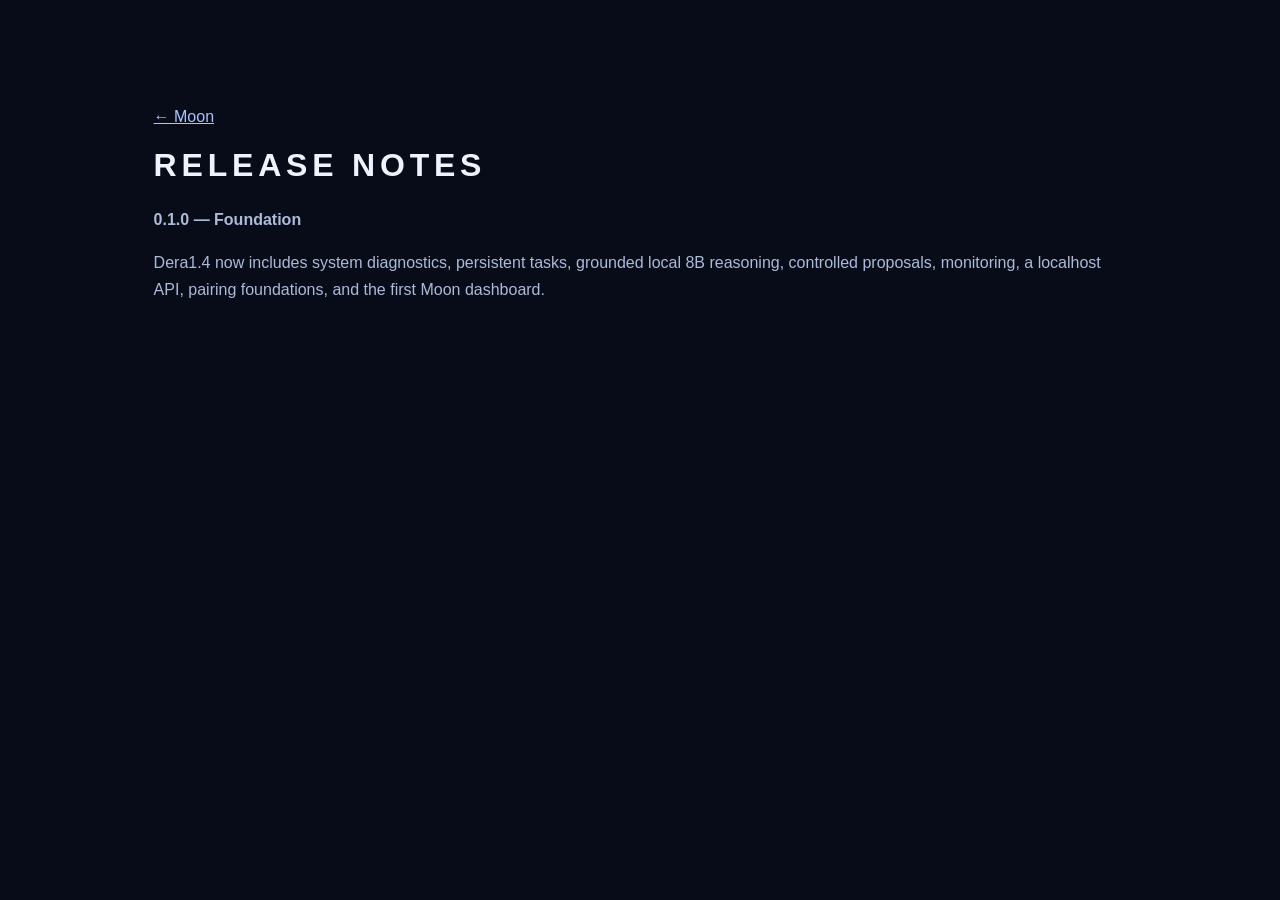
==== frontend/release-notes.html @ 1ddf59a5 "Initial Moon project" ====
<!doctype html><title>Moon Release Notes</title><style>body{margin:0;background:#080c19;color:#eef3ff;font:16px Segoe UI,sans-serif;padding:12vh max(24px,12vw)}a{color:#a9c4ff}h1{letter-spacing:.15em}p{color:#adbad8;line-height:1.7}</style><a href="/app/">← Moon</a><h1>RELEASE NOTES</h1><p><b>0.1.0 — Foundation</b></p><p>Dera1.4 now includes system diagnostics, persistent tasks, grounded local 8B reasoning, controlled proposals, monitoring, a localhost API, pairing foundations, and the first Moon dashboard.</p>
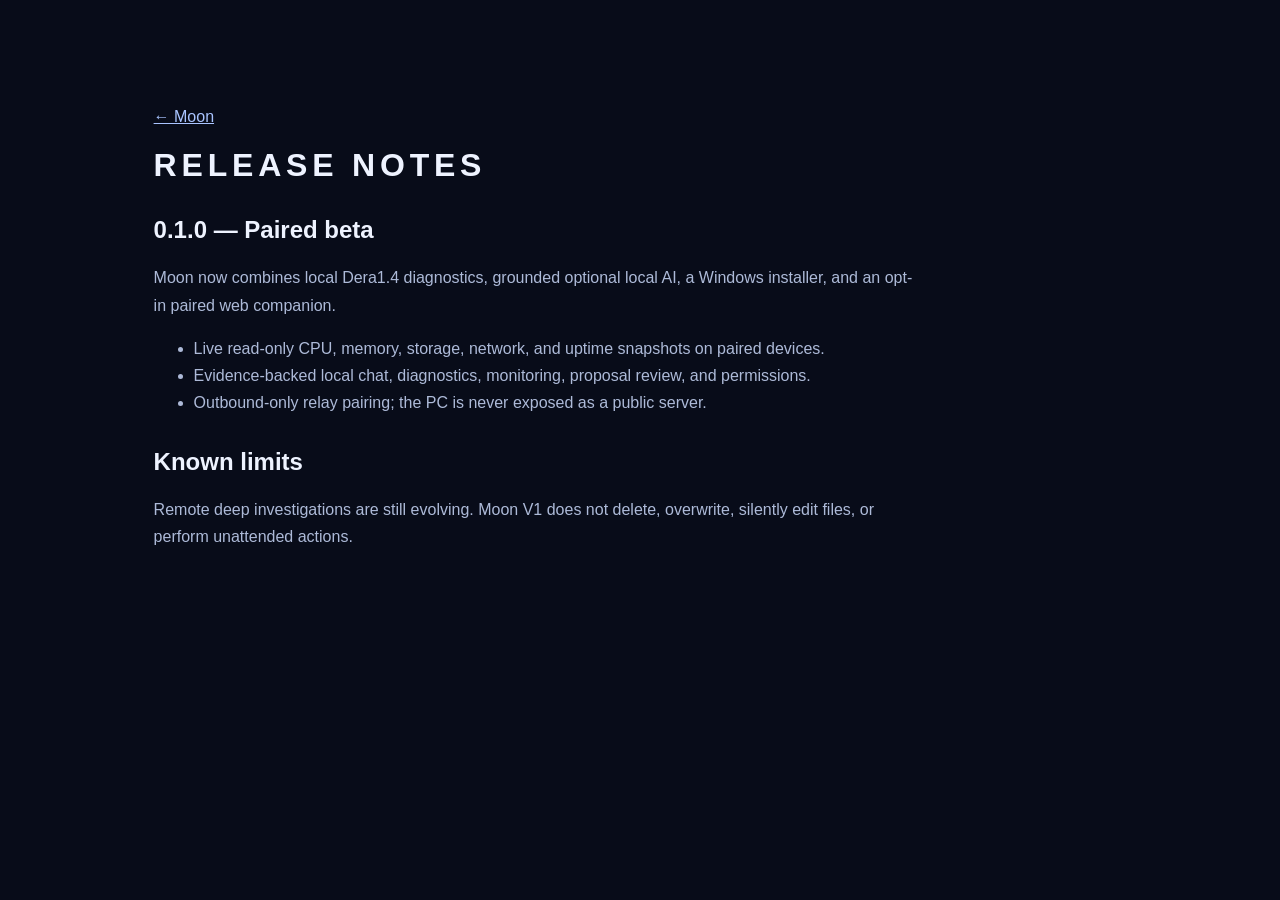
==== commit d43426eb: "Prepare Moon v0.1.0 beta materials" ====
--- a/frontend/release-notes.html
+++ b/frontend/release-notes.html
@@ -1 +1 @@
-<!doctype html><title>Moon Release Notes</title><style>body{margin:0;background:#080c19;color:#eef3ff;font:16px Segoe UI,sans-serif;padding:12vh max(24px,12vw)}a{color:#a9c4ff}h1{letter-spacing:.15em}p{color:#adbad8;line-height:1.7}</style><a href="/app/">← Moon</a><h1>RELEASE NOTES</h1><p><b>0.1.0 — Foundation</b></p><p>Dera1.4 now includes system diagnostics, persistent tasks, grounded local 8B reasoning, controlled proposals, monitoring, a localhost API, pairing foundations, and the first Moon dashboard.</p>
+<!doctype html><html lang="en"><head><meta charset="utf-8"><meta name="viewport" content="width=device-width,initial-scale=1"><title>Moon Release Notes</title><style>body{margin:0;background:#080c19;color:#eef3ff;font:16px Segoe UI,sans-serif;padding:12vh max(24px,12vw)}a{color:#a9c4ff}h1{letter-spacing:.15em}h2{margin-top:2rem}p,li{color:#adbad8;line-height:1.7;max-width:760px}</style></head><body><a href="/app/">← Moon</a><h1>RELEASE NOTES</h1><h2>0.1.0 — Paired beta</h2><p>Moon now combines local Dera1.4 diagnostics, grounded optional local AI, a Windows installer, and an opt-in paired web companion.</p><ul><li>Live read-only CPU, memory, storage, network, and uptime snapshots on paired devices.</li><li>Evidence-backed local chat, diagnostics, monitoring, proposal review, and permissions.</li><li>Outbound-only relay pairing; the PC is never exposed as a public server.</li></ul><h2>Known limits</h2><p>Remote deep investigations are still evolving. Moon V1 does not delete, overwrite, silently edit files, or perform unattended actions.</p></body></html>
